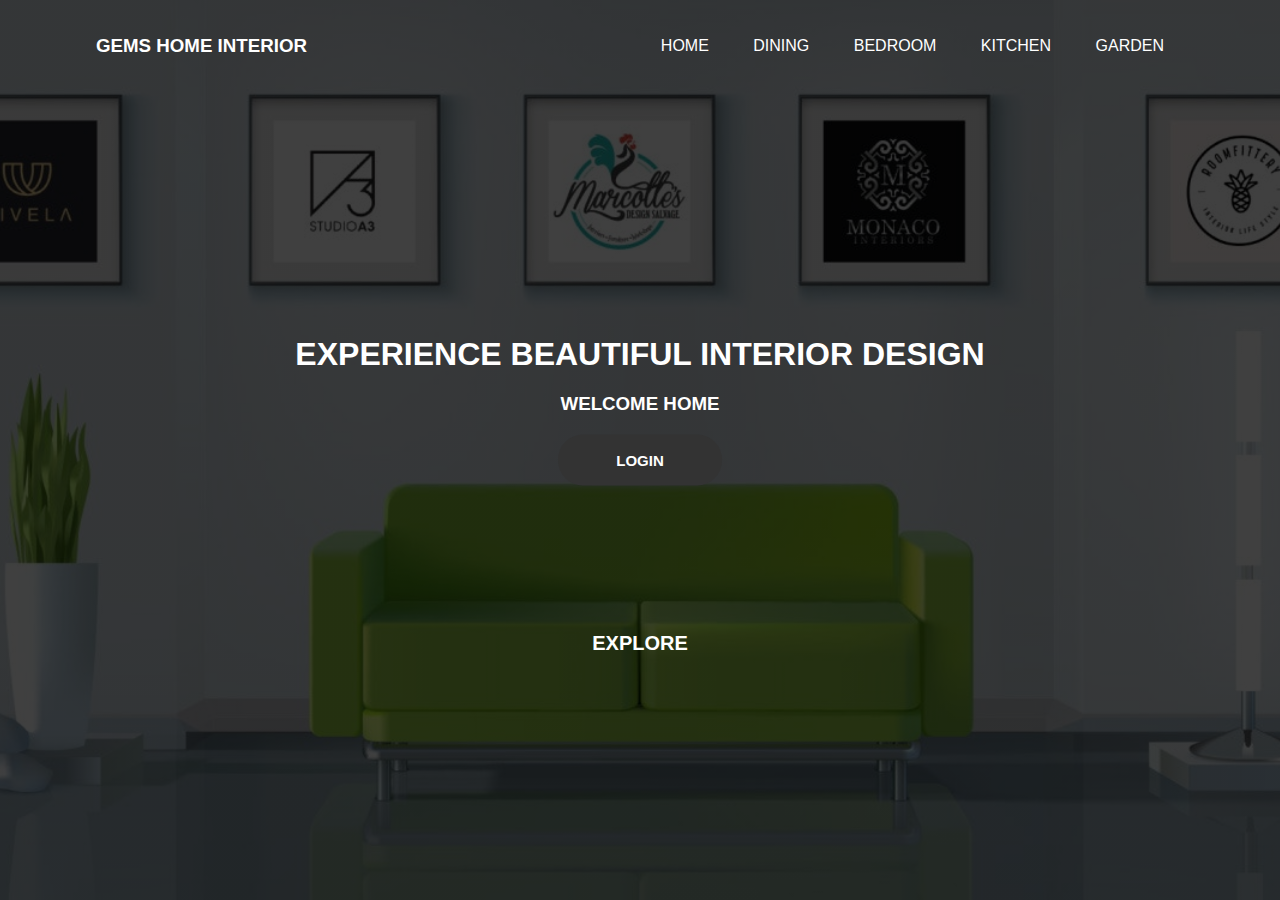
==== Bedroom.html @ 7e969b80 "my first commit message" ====
<!DOCTYPE html>
<html lang="en">
<head>
    <meta charset="UTF-8">
    <meta http-equiv="X-UA-Compatible" content="IE=edge">
    <meta name="viewport" content="width=device-width, initial-scale=1.0">
    <title>Bedroom|Gems home interior</title>
    <link rel="stylesheet" href="style.css">
</head>
<body>
    <div class="banner">
        <div class="navbar">
          <h3 style="color: #fff">GEMS HOME INTERIOR</h3>
          <ul>
            <li><a href="index.html">HOME</a></li>
            <li><a href="Dining.html">DINING</a></li>
            <li><a href="Bedroom.html">BEDROOM</a></li>
            <li><a href="Kitchen.html">KITCHEN</a></li>
            <li><a href="Garden.html">GARDEN</a></li>
          </ul>
        </div>
        <div class="content">
          <h1>EXPERIENCE BEAUTIFUL INTERIOR DESIGN</h1>
          <p><h3>WELCOME HOME</h3></p>
          <div>
            <button type="button"><span></span>LOGIN</button> <br> <br>
            <a href class= "explore"="#">EXPLORE</a>
  
          </div>
        </div>
      </div>
</body>
</html>
---- style.css ----
* {
  margin: 0;
  padding: 0;
  font-family: Arial, Helvetica, sans-serif;
}
.banner {
  width: 100%;
  height: 100vh;
  background-image: linear-gradient(rgba(0, 0, 0, 0.75), rgba(0, 0, 0, 0.75)),
    url(./image/background2.jpg);
  background-size: cover;
  background-position: center;
}
.navbar {
  width: 85%;
  margin: auto;
  padding: 35px 0;
  display: flex;
  align-items: center;
  justify-content: space-between;
}
.h3 {
  cursor: pointer;
}
.navbar ul li {
  list-style: none;
  display: inline-block;
  margin: 0 20px;
  position: relative;
}
.navbar ul li a {
  text-decoration: none;
  color: #fff;
}
.navbar ul li::after {
  content: "";
  height: 3px;
  width: 0;
  background: #7eeb60;
  position: absolute;
  left: 0;
  bottom: -10px;
  transition: 0.5s;
}
.navbar ul li:hover::after {
  width: 100%;
}
.content {
  width: 100%;
  position: absolute;
  top: 50%;
  transform: translateY(-50%);
  text-align: center;
  color: #fff;
}
.content p {
  margin: 20px auto;
  font-weight: 100;
  line-height: 25px;
}
button {
  width: 200px;
  padding: 15px 0;
  text-align: center;
  margin: 20px 10px;
  border-radius: 25px;
  font-weight: bold;
  border: 2px solid #7eeb60;
  background: transparent;
  color: white;
  cursor: pointer;
  position: relative;
  top: 40px;
  overflow: hidden;
}
span {
  background: #7eeb60;
  height: 100%;
  width: 0;
  border-radius: 25px;
  position: absolute;
  left: 0;
  bottom: 0;
  z-index: -1;
  transition: 0.5s;
}
button:hover span {
  width: 100%;
}
button:hover {
  border: none;
}
.explore {
  width: 200px;
  padding: 15px 25px;
  text-align: center;
  margin: 20px 10px;
  color: #fff;
  font-family: Arial, Helvetica, sans-serif;
  font-weight: bold;
  font-size: 20px;
  text-decoration: none;
  border-radius: 25px;
  background: transparent;
  position: relative;
  top: 90px;
  cursor: pointer;
  transition: all 250ms ease-in-out;
}
.explore:hover {
  background-color: #092402;
  box-shadow: 5px 5px 5px rgba(0, 0, 0, 0.5);
}
.services {
  width: 85%;
  position: relative;
  bottom: 10px;
  left: 55px;
  padding: 15px;
  text-align: center;
  margin: 20px 10px;
  border-radius: 25px;
  font-weight: bold;
  border: 2px solid #092402;
  background: #092402;
  color: white;
  cursor: pointer;
  text-align: center;
  box-shadow: 0px 5px 5px rgba(0, 0, 0, 0.5);
}
.container {
  display: flex;
}
.container .box {
  width: 350px;
  background-color: #7eeb60;
  margin: 20px;
  position: relative;
  bottom: 30px;
  border-radius: 25px;
  box-shadow: 0px 5px 5px rgba(0, 0, 0, 0.5);
 
}
h2 {
  color: rgb(19, 19, 19);
  text-align: center;
  position: relative;
  top: 20px;
}
p.con {
  color: rgb(19, 19, 19);
  box-sizing: border-box;
  padding: 30px;
  text-align: center;
  font-size: 16px;
  font-weight: bold;
  position: relative;
  top: 10px;
}
article {
  width: 100%;
}
.columns {
  display: flex;
}
.columns-desktop {
  display: flex;
}
.dining {
  width: 200px;
  padding: 18px;
  margin: 10px;
  background-color: #fff;
  border: solid 1px #ccc;
  border-radius: 10px;
}
.dining img {
  width: 100px;
  justify-content: center;
}
.dining .columns {
  width: 100%;
}
.dining .title {
  font-weight: bold;
}
.dining .price {
  justify-content: right;
}
.dining.columns div {
  width: 50%;
}
.dining .ORDER {
  background-color: aquamarine;
  padding: 10px;
  border: solid 1px aquamarine;
  border-radius: 3px;
  color: #fff;
}
input,
select,
button {
  font-family: Arial, Helvetica, sans-serif;
  color: #333;
  font-size: 14px;
  position: relative;
  top: -20px;
}
h3,
h4 {
  margin: 0;
}
img {
  max-width: 100%;
  border-radius: 25px;
}
:focus {
  outline: none;
}
.wrapper {
  min-height: 100vh;
  background-size: cover;
  background-repeat: no-repeat;
  display: flex;
  align-items: center;
  justify-content: center;
}
.inner {
  padding: 20px;
  background: #fff;
  max-width: 850px;
  margin: auto;
  display: flex;
}
.inner.image-holder {
  width: 50%;
  border-radius: 25px;
}
.inner form{
  width: 50%;
  padding-top: 36px;
  padding-left: 45px;
  padding-right: 45px;
}
.inner h3{
  text-transform: uppercase;
  font-size: 25px;
  text-align: center;
  margin-bottom: 28px;
}
.form-group{
  display: flex;
}
.form-group input{
  width: 50%;
}
.form-group input:first-child{
  margin-right: 25px;
}
.form-wrapper{
  position: relative;
}
.form-control{
  border: 1px solid #333;
  border: none;
  border-bottom: 1px solid #333;
  display: block;
  width: 100%;
  height: 30px;
  padding-right: 0;
  margin-bottom: 25px;
}
select{
  cursor: pointer;
  color: gray;
}
select option[ value=""][disabled]{
  display: none;
}
button{
  border: none;
  width: 164px;
  height: 51px;
  margin: auto;
  margin-top: 40px;
  cursor: pointer;
  display: flex;
  align-items: center;
  justify-content: center;
  padding-left: 0;
  background: #333;
  font-size: 15px;
  color: #fff;
}

button:hover{
  background: #7eeb60;
}

@media(max-width:767px)
{inner{
    display: block;
}

.inner.image-holder{
  width:100%
}

.inner form{
  width: 100%;
  padding: 40px 0 30px;
}
button{
  margin-top: 60px;
}
footer {
  width: 85%;
  margin: auto;
  padding: 35px 0;
  display: flex;
  align-items: center;
  justify-content: space-between;
}

footer ul li {
  list-style: none;
  display: inline-block;
  margin: 0 20px;
  position: relative;
}
footer ul li a {
  text-decoration: none;
  color: #fff;
}
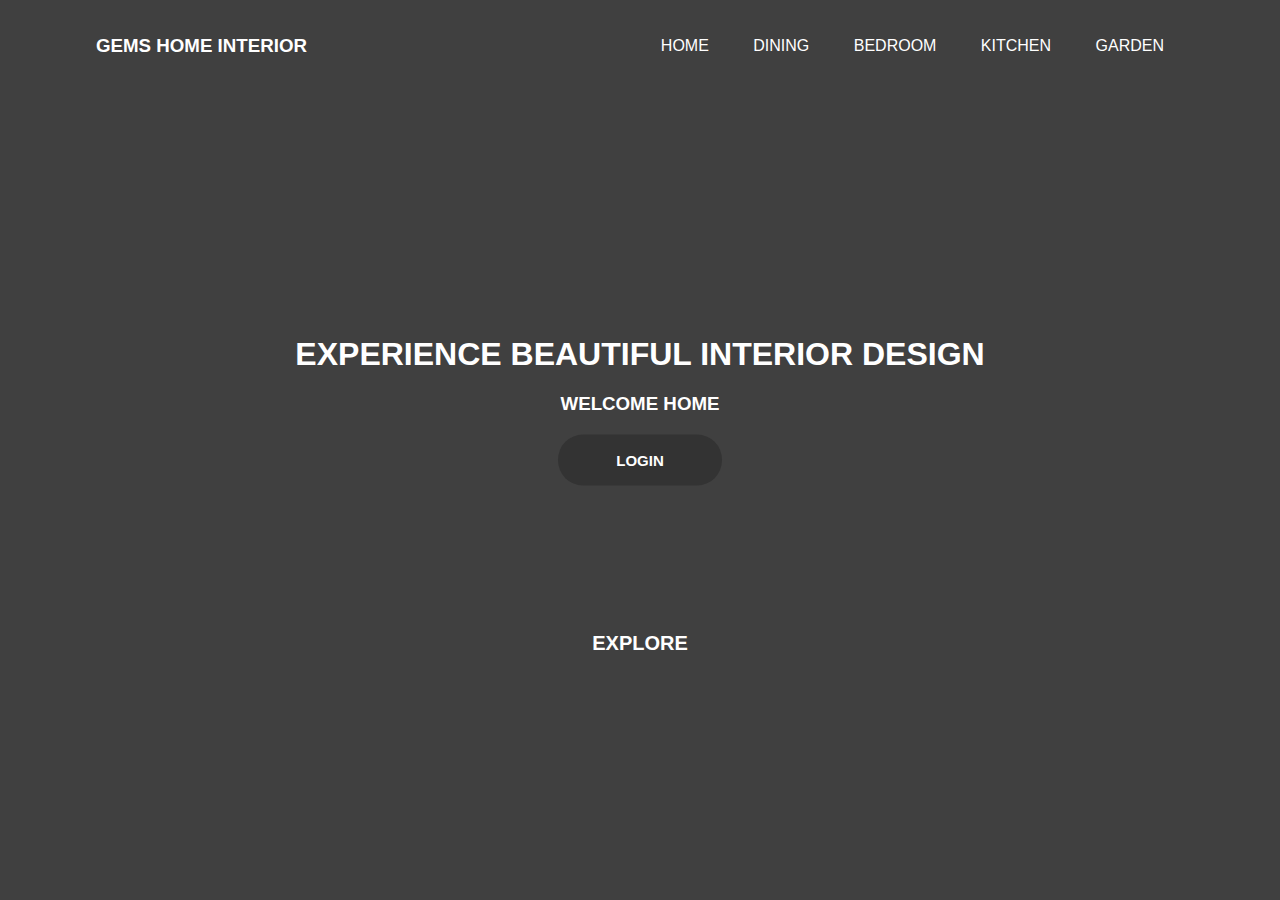
==== commit e9646106: "my project" ====
--- a/Bedroom.html
+++ b/Bedroom.html
@@ -5,7 +5,7 @@
     <meta http-equiv="X-UA-Compatible" content="IE=edge">
     <meta name="viewport" content="width=device-width, initial-scale=1.0">
     <title>Bedroom|Gems home interior</title>
-    <link rel="stylesheet" href="style.css">
+    <link rel="stylesheet" href="css/style.css">
 </head>
 <body>
     <div class="banner">
--- a/css/style.css
+++ b/css/style.css
@@ -0,0 +1,334 @@
+* {
+  margin: 0;
+  padding: 0;
+  font-family: Arial, Helvetica, sans-serif;
+}
+.banner {
+  width: 100%;
+  height: 100vh;
+  background-image: linear-gradient(rgba(0, 0, 0, 0.75), rgba(0, 0, 0, 0.75)),
+    url(./image/background2.jpg);
+  background-size: cover;
+  background-position: center;
+}
+.navbar {
+  width: 85%;
+  margin: auto;
+  padding: 35px 0;
+  display: flex;
+  align-items: center;
+  justify-content: space-between;
+}
+.h3 {
+  cursor: pointer;
+}
+.navbar ul li {
+  list-style: none;
+  display: inline-block;
+  margin: 0 20px;
+  position: relative;
+}
+.navbar ul li a {
+  text-decoration: none;
+  color: #fff;
+}
+.navbar ul li::after {
+  content: "";
+  height: 3px;
+  width: 0;
+  background: #7eeb60;
+  position: absolute;
+  left: 0;
+  bottom: -10px;
+  transition: 0.5s;
+}
+.navbar ul li:hover::after {
+  width: 100%;
+}
+.content {
+  width: 100%;
+  position: absolute;
+  top: 50%;
+  transform: translateY(-50%);
+  text-align: center;
+  color: #fff;
+}
+.content p {
+  margin: 20px auto;
+  font-weight: 100;
+  line-height: 25px;
+}
+button {
+  width: 200px;
+  padding: 15px 0;
+  text-align: center;
+  margin: 20px 10px;
+  border-radius: 25px;
+  font-weight: bold;
+  border: 2px solid #7eeb60;
+  background: transparent;
+  color: white;
+  cursor: pointer;
+  position: relative;
+  top: 40px;
+  overflow: hidden;
+}
+span {
+  background: #7eeb60;
+  height: 100%;
+  width: 0;
+  border-radius: 25px;
+  position: absolute;
+  left: 0;
+  bottom: 0;
+  z-index: -1;
+  transition: 0.5s;
+}
+button:hover span {
+  width: 100%;
+}
+button:hover {
+  border: none;
+}
+.explore {
+  width: 200px;
+  padding: 15px 25px;
+  text-align: center;
+  margin: 20px 10px;
+  color: #fff;
+  font-family: Arial, Helvetica, sans-serif;
+  font-weight: bold;
+  font-size: 20px;
+  text-decoration: none;
+  border-radius: 25px;
+  background: transparent;
+  position: relative;
+  top: 90px;
+  cursor: pointer;
+  transition: all 250ms ease-in-out;
+}
+.explore:hover {
+  background-color: #092402;
+  box-shadow: 5px 5px 5px rgba(0, 0, 0, 0.5);
+}
+.services {
+  width: 85%;
+  position: relative;
+  bottom: 10px;
+  left: 55px;
+  padding: 15px;
+  text-align: center;
+  margin: 20px 10px;
+  border-radius: 25px;
+  font-weight: bold;
+  border: 2px solid #092402;
+  background: #092402;
+  color: white;
+  cursor: pointer;
+  text-align: center;
+  box-shadow: 0px 5px 5px rgba(0, 0, 0, 0.5);
+}
+.container {
+  display: flex;
+}
+.container .box {
+  width: 350px;
+  background-color: #7eeb60;
+  margin: 20px;
+  position: relative;
+  bottom: 30px;
+  border-radius: 25px;
+  box-shadow: 0px 5px 5px rgba(0, 0, 0, 0.5);
+ 
+}
+h2 {
+  color: rgb(19, 19, 19);
+  text-align: center;
+  position: relative;
+  top: 20px;
+}
+p.con {
+  color: rgb(19, 19, 19);
+  box-sizing: border-box;
+  padding: 30px;
+  text-align: center;
+  font-size: 16px;
+  font-weight: bold;
+  position: relative;
+  top: 10px;
+}
+article {
+  width: 100%;
+}
+.columns {
+  display: flex;
+}
+.columns-desktop {
+  display: flex;
+}
+.dining {
+  width: 200px;
+  padding: 18px;
+  margin: 10px;
+  background-color: #fff;
+  border: solid 1px #ccc;
+  border-radius: 10px;
+}
+.dining img {
+  width: 100px;
+  justify-content: center;
+}
+.dining .columns {
+  width: 100%;
+}
+.dining .title {
+  font-weight: bold;
+}
+.dining .price {
+  justify-content: right;
+}
+.dining.columns div {
+  width: 50%;
+}
+.dining .ORDER {
+  background-color: aquamarine;
+  padding: 10px;
+  border: solid 1px aquamarine;
+  border-radius: 3px;
+  color: #fff;
+}
+input,
+select,
+button {
+  font-family: Arial, Helvetica, sans-serif;
+  color: #333;
+  font-size: 14px;
+  position: relative;
+  top: -20px;
+}
+h3,
+h4 {
+  margin: 0;
+}
+img {
+  max-width: 100%;
+  border-radius: 25px;
+}
+:focus {
+  outline: none;
+}
+.wrapper {
+  min-height: 100vh;
+  background-size: cover;
+  background-repeat: no-repeat;
+  display: flex;
+  align-items: center;
+  justify-content: center;
+}
+.inner {
+  padding: 20px;
+  background: #fff;
+  max-width: 850px;
+  margin: auto;
+  display: flex;
+}
+.inner.image-holder {
+  width: 50%;
+  border-radius: 25px;
+}
+.inner form{
+  width: 50%;
+  padding-top: 36px;
+  padding-left: 45px;
+  padding-right: 45px;
+}
+.inner h3{
+  text-transform: uppercase;
+  font-size: 25px;
+  text-align: center;
+  margin-bottom: 28px;
+}
+.form-group{
+  display: flex;
+}
+.form-group input{
+  width: 50%;
+}
+.form-group input:first-child{
+  margin-right: 25px;
+}
+.form-wrapper{
+  position: relative;
+}
+.form-control{
+  border: 1px solid #333;
+  border: none;
+  border-bottom: 1px solid #333;
+  display: block;
+  width: 100%;
+  height: 30px;
+  padding-right: 0;
+  margin-bottom: 25px;
+}
+select{
+  cursor: pointer;
+  color: gray;
+}
+select option[ value=""][disabled]{
+  display: none;
+}
+button{
+  border: none;
+  width: 164px;
+  height: 51px;
+  margin: auto;
+  margin-top: 40px;
+  cursor: pointer;
+  display: flex;
+  align-items: center;
+  justify-content: center;
+  padding-left: 0;
+  background: #333;
+  font-size: 15px;
+  color: #fff;
+}
+
+button:hover{
+  background: #7eeb60;
+}
+
+@media(max-width:767px)
+{inner{
+    display: block;
+}
+
+.inner.image-holder{
+  width:100%
+}
+
+.inner form{
+  width: 100%;
+  padding: 40px 0 30px;
+}
+button{
+  margin-top: 60px;
+}
+footer {
+  width: 85%;
+  margin: auto;
+  padding: 35px 0;
+  display: flex;
+  align-items: center;
+  justify-content: space-between;
+}
+
+footer ul li {
+  list-style: none;
+  display: inline-block;
+  margin: 0 20px;
+  position: relative;
+}
+footer ul li a {
+  text-decoration: none;
+  color: #fff;
+}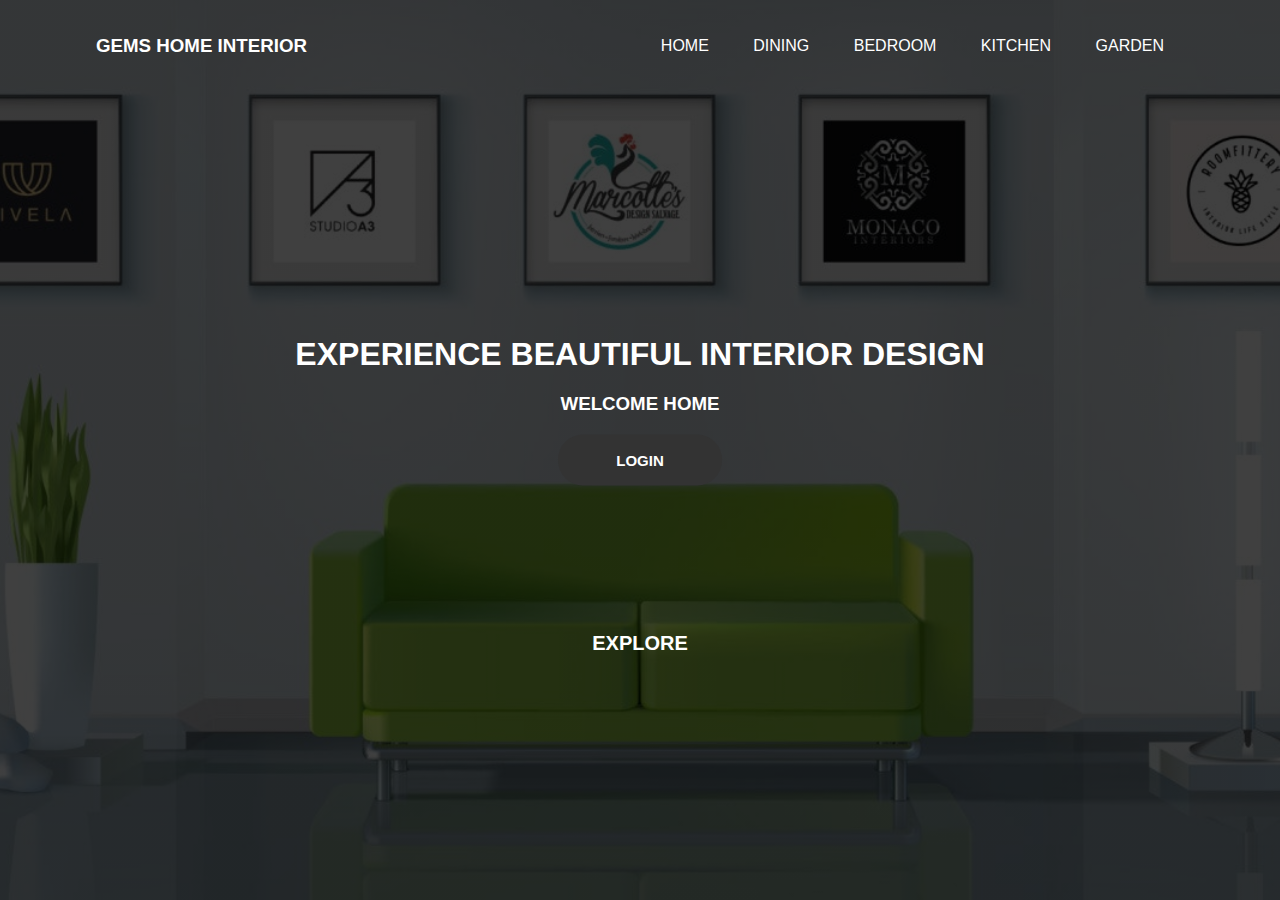
==== commit 922e164f: "fixed background image" ====
--- a/Bedroom.html
+++ b/Bedroom.html
@@ -13,10 +13,10 @@
           <h3 style="color: #fff">GEMS HOME INTERIOR</h3>
           <ul>
             <li><a href="index.html">HOME</a></li>
-            <li><a href="Dining.html">DINING</a></li>
-            <li><a href="Bedroom.html">BEDROOM</a></li>
-            <li><a href="Kitchen.html">KITCHEN</a></li>
-            <li><a href="Garden.html">GARDEN</a></li>
+            <li><a href="dining.html">DINING</a></li>
+            <li><a href="bedroom.html">BEDROOM</a></li>
+            <li><a href="kitchen.html">KITCHEN</a></li>
+            <li><a href="garden.html">GARDEN</a></li>
           </ul>
         </div>
         <div class="content">
--- a/css/style.css
+++ b/css/style.css
@@ -7,7 +7,7 @@
   width: 100%;
   height: 100vh;
   background-image: linear-gradient(rgba(0, 0, 0, 0.75), rgba(0, 0, 0, 0.75)),
-    url(./image/background2.jpg);
+    url(../image/background2.jpg);
   background-size: cover;
   background-position: center;
 }
@@ -331,4 +331,4 @@
 footer ul li a {
   text-decoration: none;
   color: #fff;
-}+}
